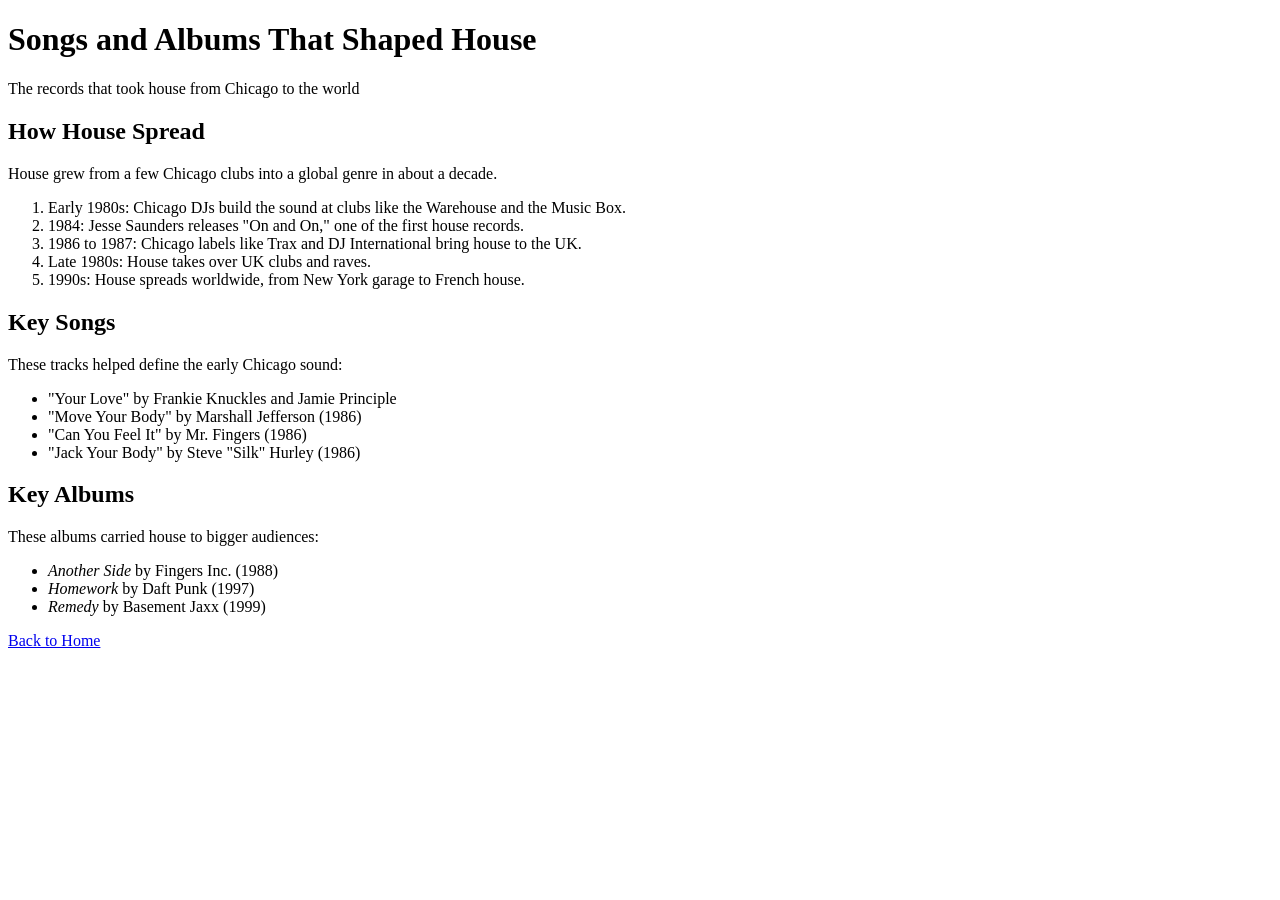
==== page2.html @ aa0795da "Build page 2 with timeline, songs, and albums" ====
<!DOCTYPE html>
<html lang="en">
<head>
  <meta charset="UTF-8" />
  <meta name="viewport" content="width=device-width, initial-scale=1.0" />
  <title>House Music History | Songs and Albums</title>
</head>
<body>
  <!-- Header: page title -->
  <header>
    <h1>Songs and Albums That Shaped House</h1>
    <p>The records that took house from Chicago to the world</p>
  </header>

  <!-- Main: the core content of page 2 -->
  <main>
    <!-- Section 1: timeline of how house spread -->
    <section>
      <h2>How House Spread</h2>
      <p>House grew from a few Chicago clubs into a global genre in about a decade.</p>
      <!-- Ordered list: events in time order -->
      <ol>
        <li>Early 1980s: Chicago DJs build the sound at clubs like the Warehouse and the Music Box.</li>
        <li>1984: Jesse Saunders releases "On and On," one of the first house records.</li>
        <li>1986 to 1987: Chicago labels like Trax and DJ International bring house to the UK.</li>
        <li>Late 1980s: House takes over UK clubs and raves.</li>
        <li>1990s: House spreads worldwide, from New York garage to French house.</li>
      </ol>
    </section>

    <!-- Section 2: key songs -->
    <section>
      <h2>Key Songs</h2>
      <p>These tracks helped define the early Chicago sound:</p>
      <ul>
        <li>"Your Love" by Frankie Knuckles and Jamie Principle</li>
        <li>"Move Your Body" by Marshall Jefferson (1986)</li>
        <li>"Can You Feel It" by Mr. Fingers (1986)</li>
        <li>"Jack Your Body" by Steve "Silk" Hurley (1986)</li>
      </ul>
    </section>

    <!-- Section 3: key albums -->
    <section>
      <h2>Key Albums</h2>
      <p>These albums carried house to bigger audiences:</p>
      <ul>
        <li><em>Another Side</em> by Fingers Inc. (1988)</li>
        <li><em>Homework</em> by Daft Punk (1997)</li>
        <li><em>Remedy</em> by Basement Jaxx (1999)</li>
      </ul>
    </section>
  </main>

  <!-- Footer: internal link back to the home page -->
  <footer>
    <a href="index.html">Back to Home</a>
  </footer>
</body>
</html>
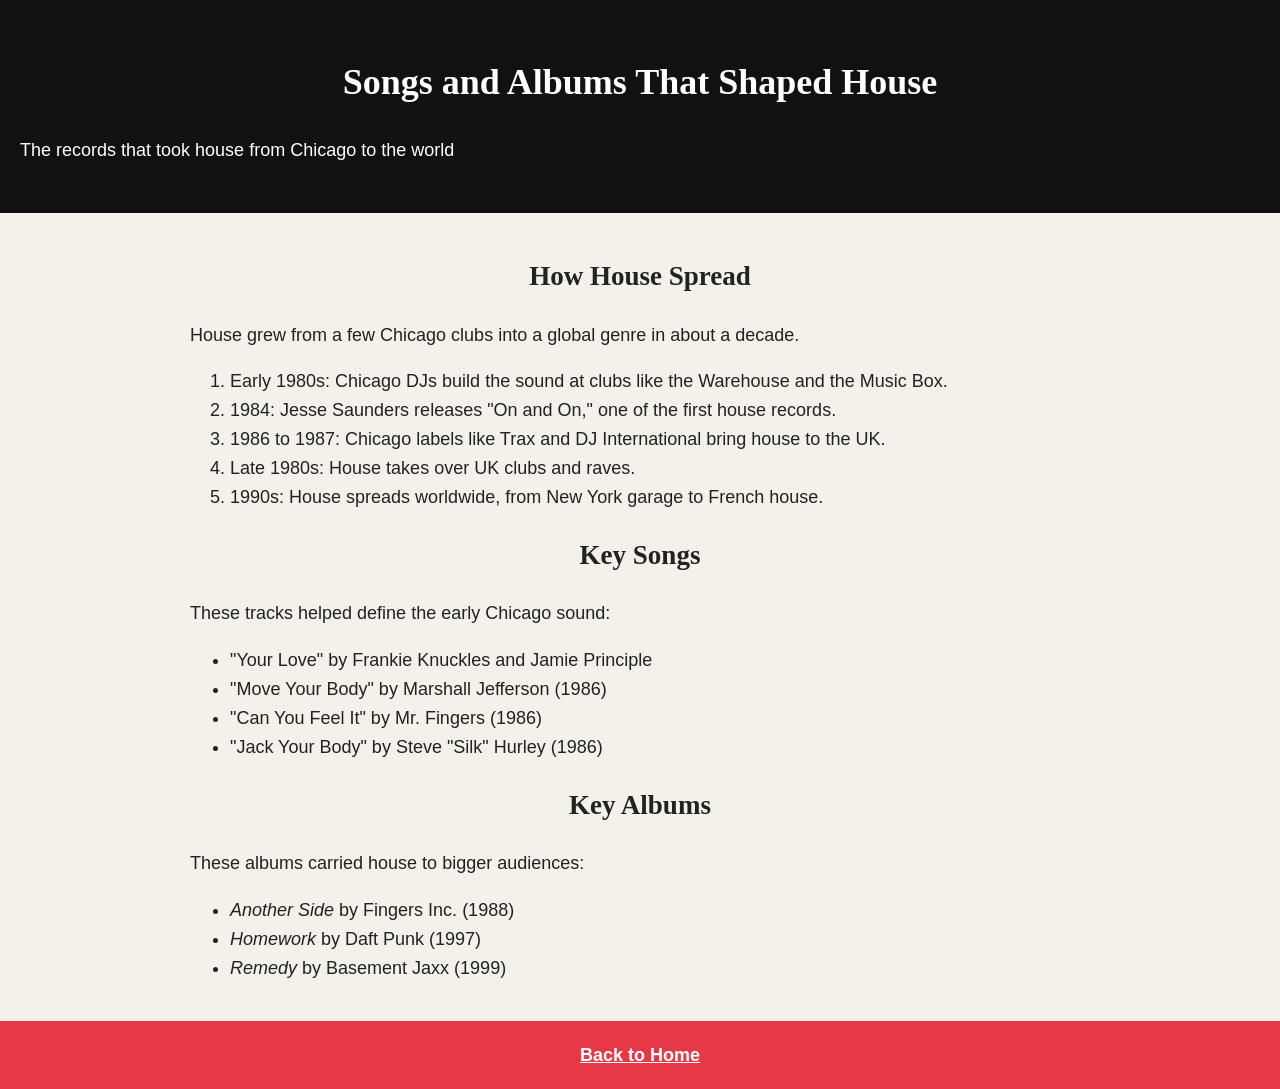
==== commit 16f2ca77: "Add stylesheet with tag-based styles" ====
--- a/page2.html
+++ b/page2.html
@@ -4,6 +4,7 @@
   <meta charset="UTF-8" />
   <meta name="viewport" content="width=device-width, initial-scale=1.0" />
   <title>House Music History | Songs and Albums</title>
+    <link rel="stylesheet" href="./css/style.css" />
 </head>
 <body>
   <!-- Header: page title -->
--- a/css/style.css
+++ b/css/style.css
@@ -0,0 +1,51 @@
+/* ===== Tag selectors: base styles for the whole site ===== */
+
+/* Page background, default font, and text size for readability */
+body {
+  background-color: #f4f1ea;
+  font-family: Arial, Helvetica, sans-serif;
+  font-size: 18px;
+  line-height: 1.6;
+  color: #222;
+  margin: 0;
+}
+
+/* Header: dark bar with centered text */
+header {
+  background-color: #111;
+  color: #fff;
+  text-align: center;
+  padding: 30px 20px;
+}
+
+/* Main: centered content with a max width so lines aren't too long */
+main {
+  max-width: 900px;
+  margin: 0 auto;
+  padding: 20px;
+}
+
+/* Headings: centered with a serif font */
+h1,
+h2 {
+  font-family: Georgia, "Times New Roman", serif;
+  text-align: center;
+}
+
+/* Paragraphs: left-aligned for easy reading */
+p {
+  text-align: left;
+}
+
+/* Footer: red bar so it looks different from the dark header */
+footer {
+  background-color: #e63946;
+  text-align: center;
+  padding: 20px;
+}
+
+/* Footer links: bold white text */
+footer a {
+  color: #fff;
+  font-weight: bold;
+}
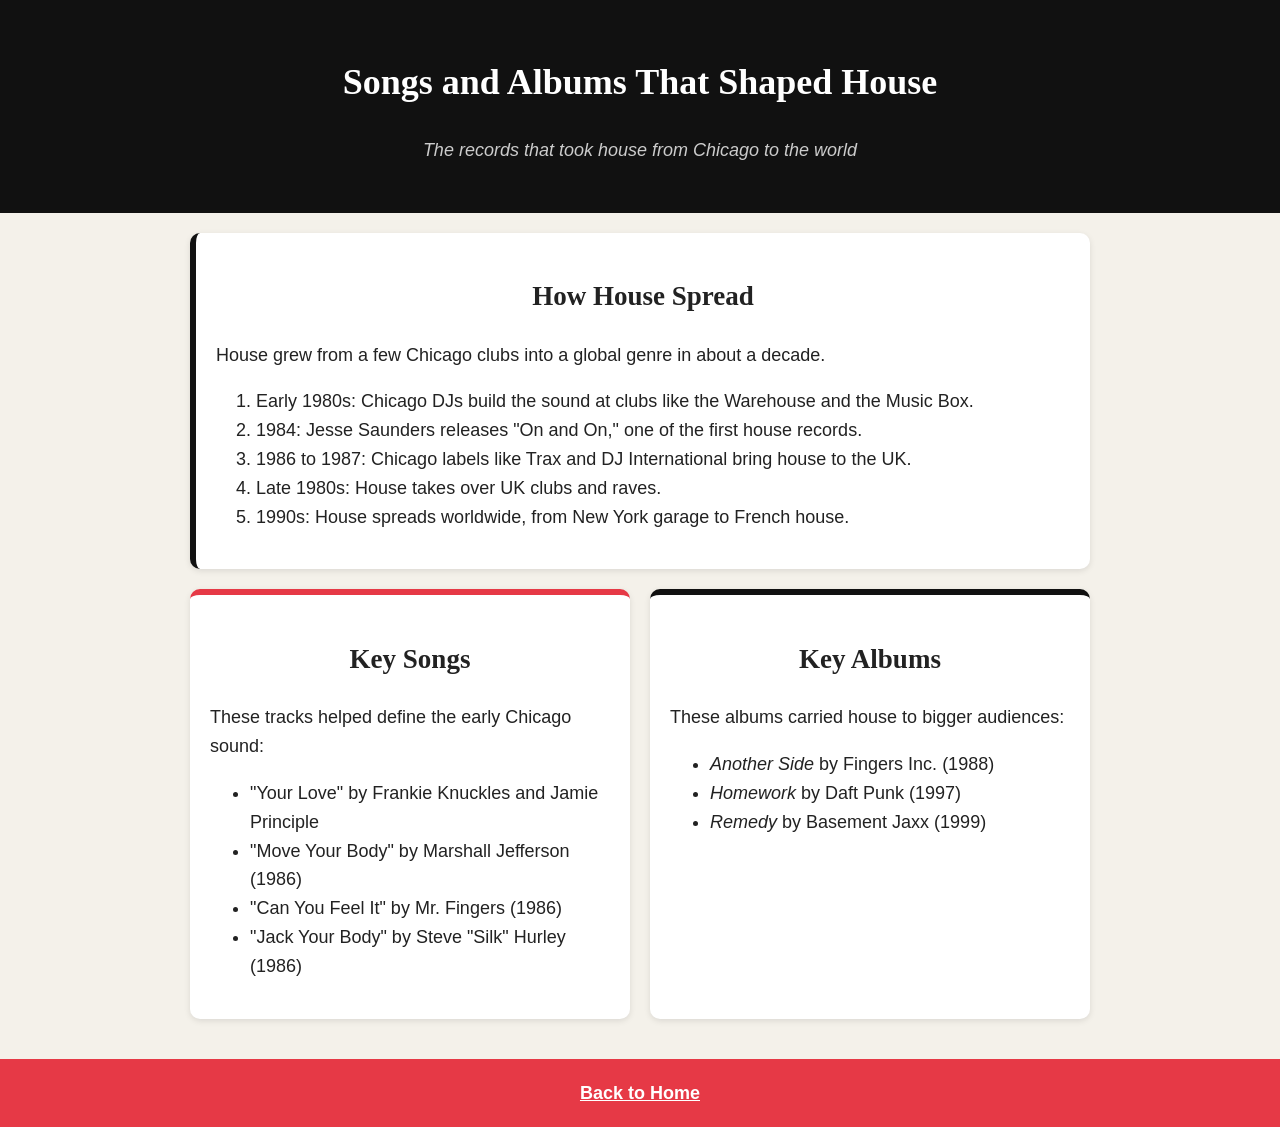
==== commit 05ed7bbb: "Add Flexbox layout for songs and albums" ====
--- a/page2.html
+++ b/page2.html
@@ -4,19 +4,19 @@
   <meta charset="UTF-8" />
   <meta name="viewport" content="width=device-width, initial-scale=1.0" />
   <title>House Music History | Songs and Albums</title>
-    <link rel="stylesheet" href="./css/style.css" />
+  <link rel="stylesheet" href="./css/style.css" />
 </head>
 <body>
   <!-- Header: page title -->
   <header>
     <h1>Songs and Albums That Shaped House</h1>
-    <p>The records that took house from Chicago to the world</p>
+    <p class="tagline">The records that took house from Chicago to the world</p>
   </header>
 
   <!-- Main: the core content of page 2 -->
   <main>
     <!-- Section 1: timeline of how house spread -->
-    <section>
+    <section id="timeline" class="card">
       <h2>How House Spread</h2>
       <p>House grew from a few Chicago clubs into a global genre in about a decade.</p>
       <!-- Ordered list: events in time order -->
@@ -29,28 +29,31 @@
       </ol>
     </section>
 
-    <!-- Section 2: key songs -->
-    <section>
-      <h2>Key Songs</h2>
-      <p>These tracks helped define the early Chicago sound:</p>
-      <ul>
-        <li>"Your Love" by Frankie Knuckles and Jamie Principle</li>
-        <li>"Move Your Body" by Marshall Jefferson (1986)</li>
-        <li>"Can You Feel It" by Mr. Fingers (1986)</li>
-        <li>"Jack Your Body" by Steve "Silk" Hurley (1986)</li>
-      </ul>
-    </section>
+    <!-- Flex container: holds the songs and albums sections side by side -->
+    <div class="music-row">
+      <!-- Section 2: key songs -->
+      <section id="songs" class="card">
+        <h2>Key Songs</h2>
+        <p>These tracks helped define the early Chicago sound:</p>
+        <ul>
+          <li>"Your Love" by Frankie Knuckles and Jamie Principle</li>
+          <li>"Move Your Body" by Marshall Jefferson (1986)</li>
+          <li>"Can You Feel It" by Mr. Fingers (1986)</li>
+          <li>"Jack Your Body" by Steve "Silk" Hurley (1986)</li>
+        </ul>
+      </section>
 
-    <!-- Section 3: key albums -->
-    <section>
-      <h2>Key Albums</h2>
-      <p>These albums carried house to bigger audiences:</p>
-      <ul>
-        <li><em>Another Side</em> by Fingers Inc. (1988)</li>
-        <li><em>Homework</em> by Daft Punk (1997)</li>
-        <li><em>Remedy</em> by Basement Jaxx (1999)</li>
-      </ul>
-    </section>
+      <!-- Section 3: key albums -->
+      <section id="albums" class="card">
+        <h2>Key Albums</h2>
+        <p>These albums carried house to bigger audiences:</p>
+        <ul>
+          <li><em>Another Side</em> by Fingers Inc. (1988)</li>
+          <li><em>Homework</em> by Daft Punk (1997)</li>
+          <li><em>Remedy</em> by Basement Jaxx (1999)</li>
+        </ul>
+      </section>
+    </div>
   </main>
 
   <!-- Footer: internal link back to the home page -->
--- a/css/style.css
+++ b/css/style.css
@@ -48,4 +48,61 @@
 footer a {
   color: #fff;
   font-weight: bold;
+}
+
+/* ===== Classes: reusable styles used on multiple elements ===== */
+
+/* .card: white boxes that visually separate each section */
+.card {
+  background-color: #fff;
+  border-radius: 10px;
+  padding: 20px;
+  margin-bottom: 20px;
+  box-shadow: 0 2px 6px rgba(0, 0, 0, 0.1);
+}
+
+/* .tagline: centered, italic subtitle under each page title */
+.tagline {
+  text-align: center;
+  font-style: italic;
+  color: #ccc;
+}
+
+/* ===== IDs: styles for one specific section each ===== */
+
+/* #origins: red left border marks where the story starts */
+#origins {
+  border-left: 6px solid #e63946;
+}
+
+/* #sound: warm cream background to set it apart from the first section */
+#sound {
+  background-color: #fff8e7;
+}
+
+/* #timeline: dark left border to match the header */
+#timeline {
+  border-left: 6px solid #111;
+}
+
+/* #songs and #albums: different colored top borders */
+#songs {
+  border-top: 6px solid #e63946;
+}
+
+#albums {
+  border-top: 6px solid #111;
+}
+
+/* ===== Flexbox: songs and albums side by side on page 2 ===== */
+
+/* .music-row: flex container that puts its sections in a row with space between */
+.music-row {
+  display: flex;
+  gap: 20px;
+}
+
+/* Each section in the row takes up an equal share of the width */
+.music-row .card {
+  flex: 1;
 }
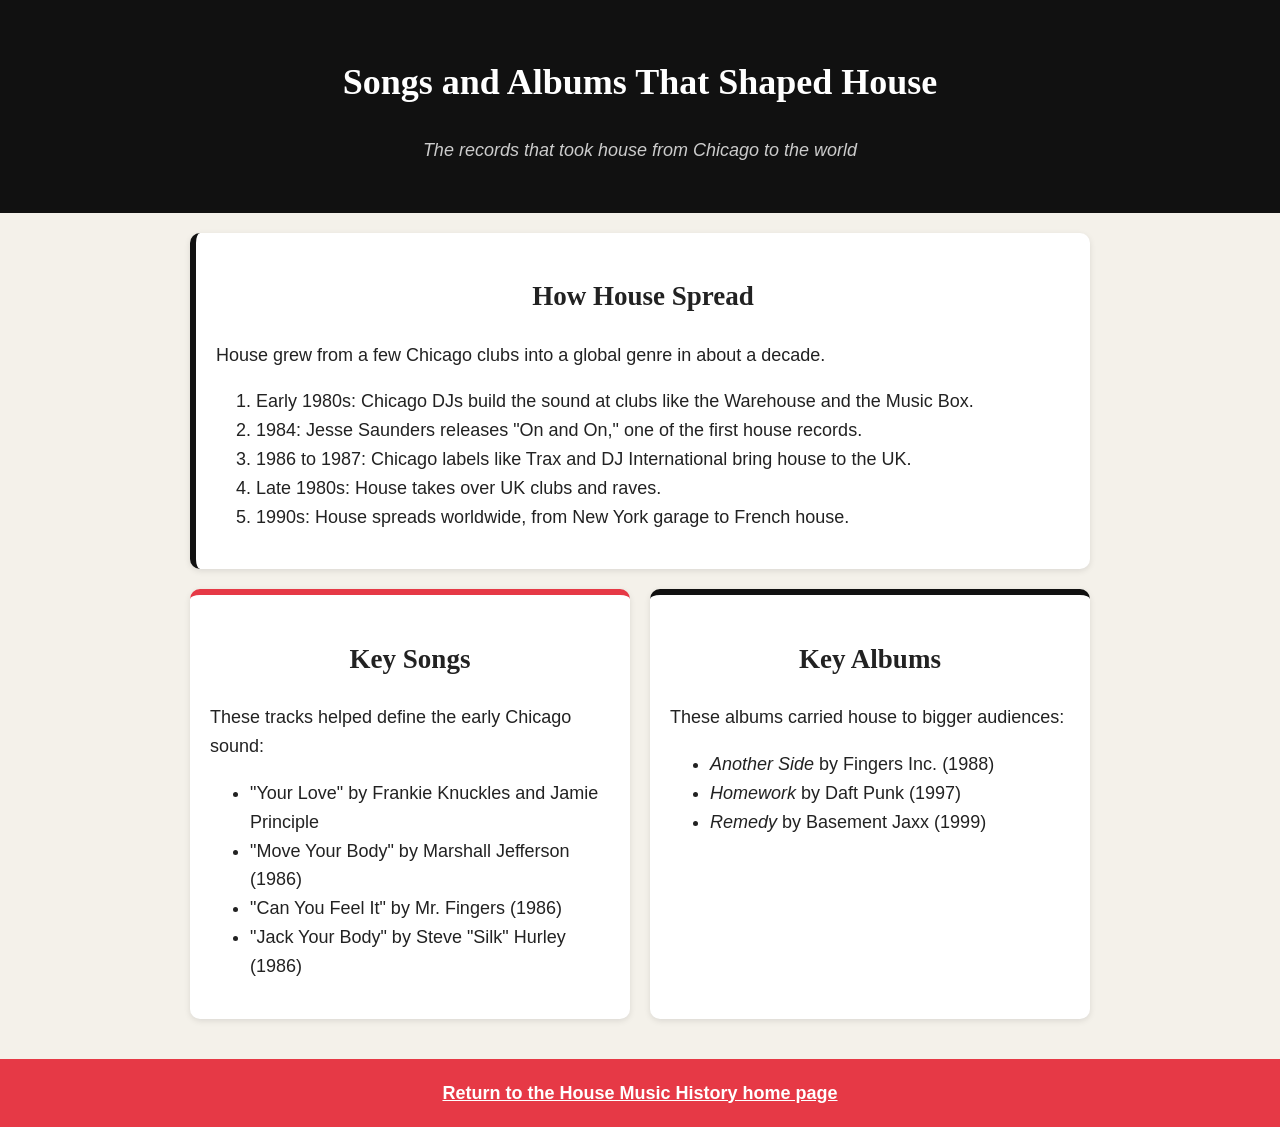
==== commit f555e089: "Improve accessibility and responsive layout Add semantic HTML and descriptive image alt text, and in" ====
--- a/page2.html
+++ b/page2.html
@@ -58,7 +58,9 @@
 
   <!-- Footer: internal link back to the home page -->
   <footer>
-    <a href="index.html">Back to Home</a>
+    <nav aria-label="Related pages">
+      <a href="index.html">Return to the House Music History home page</a>
+    </nav>
   </footer>
 </body>
 </html>
--- a/css/style.css
+++ b/css/style.css
@@ -105,4 +105,45 @@
 /* Each section in the row takes up an equal share of the width */
 .music-row .card {
   flex: 1;
+}
+
+@media (max-width: 768px) {
+  body {
+    font-size: 16px;
+  }
+
+  header {
+    padding: 24px 16px;
+  }
+
+  h1 {
+    font-size: 1.75rem;
+  }
+
+  h2 {
+    font-size: 1.35rem;
+  }
+
+  main {
+    padding: 16px;
+  }
+
+  .card {
+    padding: 16px;
+    margin-bottom: 16px;
+  }
+
+  .music-row {
+    flex-direction: column;
+    gap: 0;
+  }
+
+  footer {
+    padding: 16px;
+  }
+
+  img {
+    max-width: 100%;
+    height: auto;
+  }
 }
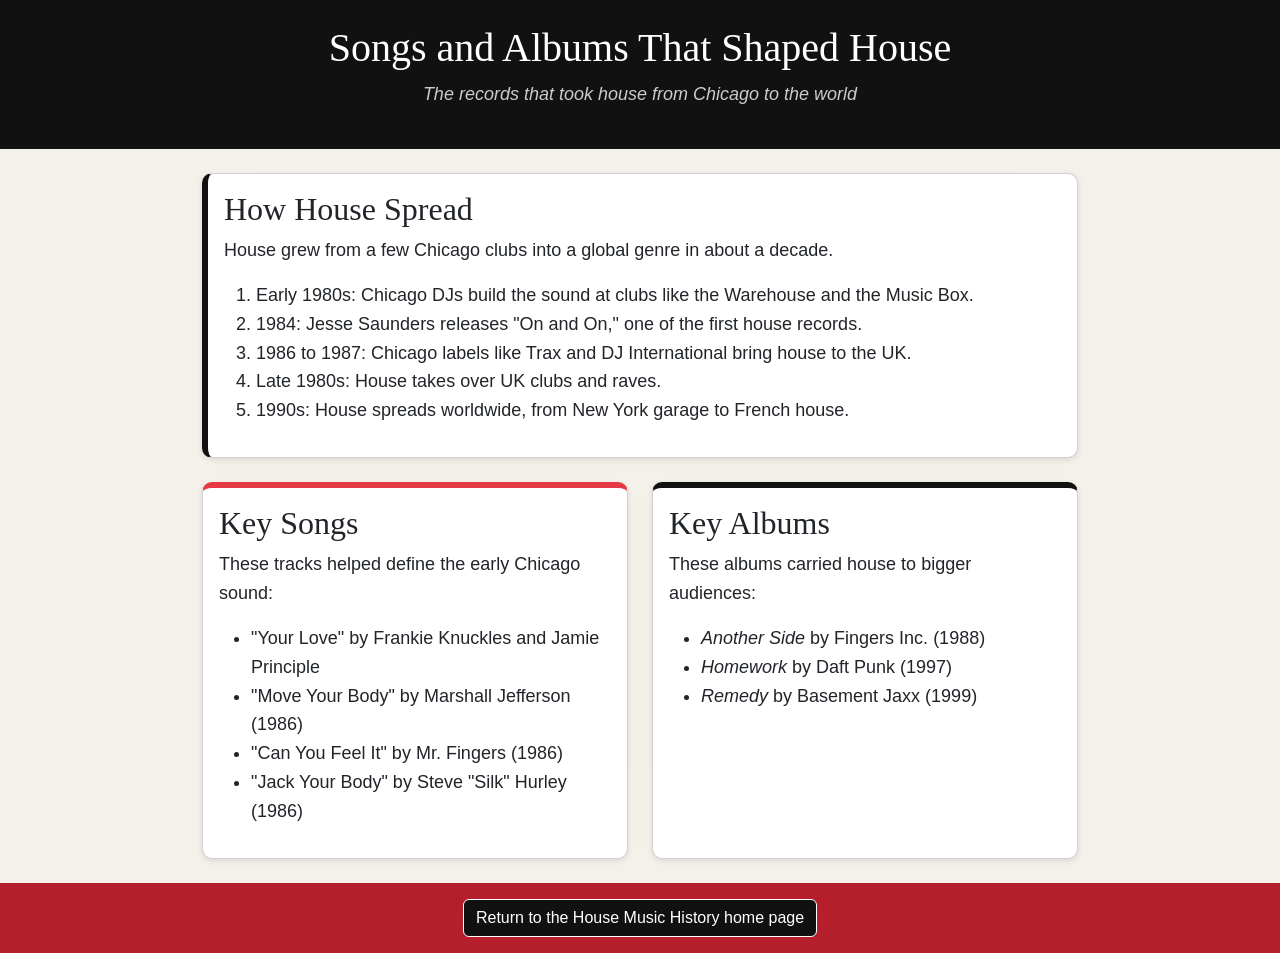
==== commit a6a8c4d7: "Final polish before deployment" ====
--- a/page2.html
+++ b/page2.html
@@ -4,63 +4,64 @@
   <meta charset="UTF-8" />
   <meta name="viewport" content="width=device-width, initial-scale=1.0" />
   <title>House Music History | Songs and Albums</title>
+  <link href="https://cdn.jsdelivr.net/npm/bootstrap@5.3.3/dist/css/bootstrap.min.css" rel="stylesheet" />
   <link rel="stylesheet" href="./css/style.css" />
 </head>
 <body>
-  <!-- Header: page title -->
-  <header>
-    <h1>Songs and Albums That Shaped House</h1>
-    <p class="tagline">The records that took house from Chicago to the world</p>
+  <header class="text-center py-4">
+    <h1 class="text-center">Songs and Albums That Shaped House</h1>
+    <p class="tagline text-center">The records that took house from Chicago to the world</p>
   </header>
 
-  <!-- Main: the core content of page 2 -->
-  <main>
-    <!-- Section 1: timeline of how house spread -->
-    <section id="timeline" class="card">
-      <h2>How House Spread</h2>
-      <p>House grew from a few Chicago clubs into a global genre in about a decade.</p>
-      <!-- Ordered list: events in time order -->
-      <ol>
-        <li>Early 1980s: Chicago DJs build the sound at clubs like the Warehouse and the Music Box.</li>
-        <li>1984: Jesse Saunders releases "On and On," one of the first house records.</li>
-        <li>1986 to 1987: Chicago labels like Trax and DJ International bring house to the UK.</li>
-        <li>Late 1980s: House takes over UK clubs and raves.</li>
-        <li>1990s: House spreads worldwide, from New York garage to French house.</li>
-      </ol>
+  <main class="container my-4">
+    <section id="timeline" class="card mb-4">
+      <div class="card-body">
+        <h2>How House Spread</h2>
+        <p>House grew from a few Chicago clubs into a global genre in about a decade.</p>
+        <ol>
+          <li>Early 1980s: Chicago DJs build the sound at clubs like the Warehouse and the Music Box.</li>
+          <li>1984: Jesse Saunders releases "On and On," one of the first house records.</li>
+          <li>1986 to 1987: Chicago labels like Trax and DJ International bring house to the UK.</li>
+          <li>Late 1980s: House takes over UK clubs and raves.</li>
+          <li>1990s: House spreads worldwide, from New York garage to French house.</li>
+        </ol>
+      </div>
     </section>
 
-    <!-- Flex container: holds the songs and albums sections side by side -->
-    <div class="music-row">
-      <!-- Section 2: key songs -->
+    <div class="music-row mb-4">
       <section id="songs" class="card">
-        <h2>Key Songs</h2>
-        <p>These tracks helped define the early Chicago sound:</p>
-        <ul>
-          <li>"Your Love" by Frankie Knuckles and Jamie Principle</li>
-          <li>"Move Your Body" by Marshall Jefferson (1986)</li>
-          <li>"Can You Feel It" by Mr. Fingers (1986)</li>
-          <li>"Jack Your Body" by Steve "Silk" Hurley (1986)</li>
-        </ul>
+        <div class="card-body">
+          <h2>Key Songs</h2>
+          <p>These tracks helped define the early Chicago sound:</p>
+          <ul>
+            <li>"Your Love" by Frankie Knuckles and Jamie Principle</li>
+            <li>"Move Your Body" by Marshall Jefferson (1986)</li>
+            <li>"Can You Feel It" by Mr. Fingers (1986)</li>
+            <li>"Jack Your Body" by Steve "Silk" Hurley (1986)</li>
+          </ul>
+        </div>
       </section>
 
-      <!-- Section 3: key albums -->
       <section id="albums" class="card">
-        <h2>Key Albums</h2>
-        <p>These albums carried house to bigger audiences:</p>
-        <ul>
-          <li><em>Another Side</em> by Fingers Inc. (1988)</li>
-          <li><em>Homework</em> by Daft Punk (1997)</li>
-          <li><em>Remedy</em> by Basement Jaxx (1999)</li>
-        </ul>
+        <div class="card-body">
+          <h2>Key Albums</h2>
+          <p>These albums carried house to bigger audiences:</p>
+          <ul>
+            <li><em>Another Side</em> by Fingers Inc. (1988)</li>
+            <li><em>Homework</em> by Daft Punk (1997)</li>
+            <li><em>Remedy</em> by Basement Jaxx (1999)</li>
+          </ul>
+        </div>
       </section>
     </div>
   </main>
 
-  <!-- Footer: internal link back to the home page -->
-  <footer>
+  <footer class="text-center py-3">
     <nav aria-label="Related pages">
-      <a href="index.html">Return to the House Music History home page</a>
+      <a href="index.html" class="btn btn-dark">Return to the House Music History home page</a>
     </nav>
   </footer>
+
+  <script src="https://cdn.jsdelivr.net/npm/bootstrap@5.3.3/dist/js/bootstrap.bundle.min.js"></script>
 </body>
 </html>
--- a/css/style.css
+++ b/css/style.css
@@ -7,41 +7,28 @@
   font-size: 18px;
   line-height: 1.6;
   color: #222;
-  margin: 0;
 }
 
-/* Header: dark bar with centered text */
+/* Header: dark bar with white text */
 header {
   background-color: #111;
   color: #fff;
-  text-align: center;
-  padding: 30px 20px;
 }
 
-/* Main: centered content with a max width so lines aren't too long */
-main {
+/* Main: max width so lines aren't too long */
+main.container {
   max-width: 900px;
-  margin: 0 auto;
-  padding: 20px;
 }
 
-/* Headings: centered with a serif font */
+/* Headings: serif font */
 h1,
 h2 {
   font-family: Georgia, "Times New Roman", serif;
-  text-align: center;
-}
-
-/* Paragraphs: left-aligned for easy reading */
-p {
-  text-align: left;
 }
 
 /* Footer: red bar so it looks different from the dark header */
 footer {
-  background-color: #e63946;
-  text-align: center;
-  padding: 20px;
+  background-color: #b51e2b;
 }
 
 /* Footer links: bold white text */
@@ -50,20 +37,28 @@
   font-weight: bold;
 }
 
+/* Footer button: dark with a white outline so it stands out on red */
+.btn-dark {
+  background-color: #111;
+  border-color: #fff;
+}
+
+.btn-dark:hover {
+  background-color: #333;
+  border-color: #fff;
+}
+
 /* ===== Classes: reusable styles used on multiple elements ===== */
 
 /* .card: white boxes that visually separate each section */
 .card {
   background-color: #fff;
   border-radius: 10px;
-  padding: 20px;
-  margin-bottom: 20px;
   box-shadow: 0 2px 6px rgba(0, 0, 0, 0.1);
 }
 
-/* .tagline: centered, italic subtitle under each page title */
+/* .tagline: italic subtitle under each page title */
 .tagline {
-  text-align: center;
   font-style: italic;
   color: #ccc;
 }
@@ -93,57 +88,27 @@
 #albums {
   border-top: 6px solid #111;
 }
-
-/* ===== Flexbox: songs and albums side by side on page 2 ===== */
-
-/* .music-row: flex container that puts its sections in a row with space between */
+/* ===== Flexbox layout for songs and albums ===== */
 .music-row {
   display: flex;
-  gap: 20px;
+  gap: 1.5rem;
 }
 
-/* Each section in the row takes up an equal share of the width */
 .music-row .card {
   flex: 1;
 }
 
+/* ===== Responsive: stack cards and shrink text on small screens ===== */
 @media (max-width: 768px) {
+  .music-row {
+    flex-direction: column;
+  }
+
   body {
     font-size: 16px;
-  }
-
-  header {
-    padding: 24px 16px;
   }
 
   h1 {
     font-size: 1.75rem;
   }
-
-  h2 {
-    font-size: 1.35rem;
-  }
-
-  main {
-    padding: 16px;
-  }
-
-  .card {
-    padding: 16px;
-    margin-bottom: 16px;
-  }
-
-  .music-row {
-    flex-direction: column;
-    gap: 0;
-  }
-
-  footer {
-    padding: 16px;
-  }
-
-  img {
-    max-width: 100%;
-    height: auto;
-  }
 }
